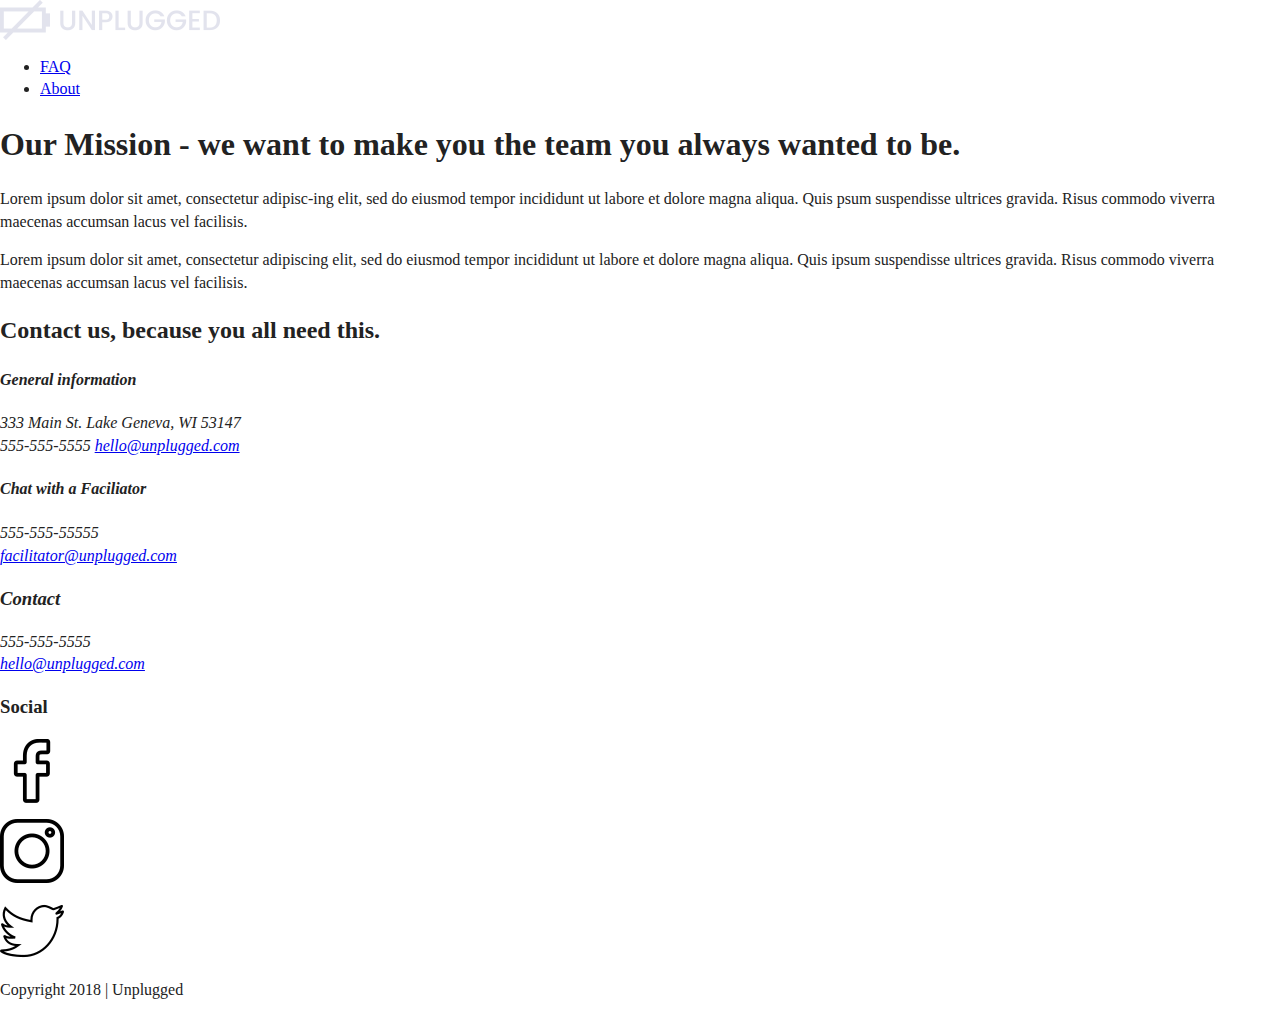
==== about/index.html @ 90037fae "HTML for About page" ====
<!doctype html>
<html class="no-js" lang="">

<head>
  <meta charset="utf-8">
  <title></title>
  <meta name="description" content="">
  <meta name="viewport" content="width=device-width, initial-scale=1">

  <link rel="manifest" href="../site.webmanifest">
  <link rel="apple-touch-icon" href="../icon.png">
  <!-- Place favicon.ico in the root directory -->

  <link rel="stylesheet" href="../css/normalize.css">
  <link rel="stylesheet" href="../css/main.css">

  <meta name="theme-color" content="#fafafa">
</head>
<body>
  <header>
    <div class="content-wrapper">
        <a href="#"><img src="../img/logo.png" alt="unplugged logo"></a>
      <div class="header-divider"></div>
        <nav>
          <ul>
            <li><a href="../faq/index.html" target="_blank">FAQ</a></li>
            <li><a href="index.html">About</a></li>
          </ul>
        </nav>
      </div>
  </header>

  <main>
    <section class="mission">
      <div class="content-wrapper">

        <div class="mission-content">
          <h1>Our Mission - we want to make you the team you always wanted to be.</h1>
          </div>
            <div>
            <p>Lorem ipsum dolor sit amet, consectetur adipisc-ing elit, sed do eiusmod tempor incididunt ut labore et dolore magna aliqua. Quis psum suspendisse ultrices gravida. Risus commodo viverra maecenas accumsan lacus vel facilisis.</p>
            <p>Lorem ipsum dolor sit amet, consectetur adipiscing elit, sed do eiusmod tempor incididunt ut labore et dolore magna aliqua. Quis ipsum suspendisse ultrices gravida. Risus commodo viverra maecenas accumsan lacus vel facilisis.</p>
            </div>
      </div>  <!-- mission contact wrapper ends -->
    </section>  <!-- contact-info -->

    <section class="map">
      <figure>
      </figure>
    </section>

    <section class="contact-section">
      <div class="content-wrapper">
          <h2>Contact us, because you all need this.</h2>
            <address class="contact-content">
          <div>
            <h4>General information</h4>
            <p>333 Main St. Lake Geneva, WI 53147<br>
              555-555-5555
              <a href="melinda_porter1215@yahoo.com" target="_blank">hello@unplugged.com</a></p>
          </div>
          <div>
            <h4>Chat with a Faciliator</h4>
            <p>555-555-55555<br>
            <a href="melinda_porter1215@yahoo.com" target="_blank">facilitator@unplugged.com</a></p>
          </div>
        </address>
      </div>
      </section>

    </main>

    <footer>
      <div class="content-wrapper">
        <div class="footer-content">
            <address class="contact">
              <h3>Contact</h3>
              <p>555-555-5555<br>
              <a href="melinda_porter1215@yahoo.com" target="_blank">hello@unplugged.com</a></p>
            </address>

          <div class="social">
            <h3>Social</h3>
            <div class="social-icons">
                <p>
                  <li><a href="http://www.facebook.com" target="_blank"><img src="../img/facebook.png" alt="facebook logo"></a></li>
                </p>
                <p>
                  <li><a href="http://www.instagram.com" target="_blank"><img src="../img/instagram.png" alt="instagram logo"></a></li>
                </p>
                <p>
                  <li><a href="http://www.twitter.com" target="_blank"><img src="../img/twitter.png" alt="twitter logo"></a></li>
                </p>
            </div>
          </div>
      </div>


      <div class="copyright">
        <p> Copyright 2018 | Unplugged</p>
      </div>
    </footer>

  <!--[if IE]>
    <p class="browserupgrade">You are using an <strong>outdated</strong> browser. Please <a href="https://browsehappy.com/">upgrade your browser</a> to improve your experience and security.</p>
  <![endif]-->

  <!-- Add your site or application content here -->

  <script src="../js/vendor/modernizr-3.8.0.min.js"></script>
  <script src="https://code.jquery.com/jquery-3.4.1.min.js" integrity="sha256-CSXorXvZcTkaix6Yvo6HppcZGetbYMGWSFlBw8HfCJo=" crossorigin="anonymous"></script>
  <script>window.jQuery || document.write('<script src="../js/vendor/jquery-3.4.1.min.js"><\/script>')</script>
  <script src="../js/plugins.js"></script>
  <script src="../js/main.js"></script>

  <!-- Google Analytics: change UA-XXXXX-Y to be your site's ID. -->
  <script>
    window.ga = function () { ga.q.push(arguments) }; ga.q = []; ga.l = +new Date;
    ga('create', 'UA-XXXXX-Y', 'auto'); ga('set','transport','beacon'); ga('send', 'pageview')
  </script>
  <script src="https://www.google-analytics.com/analytics.js" async></script>
</body>

</html>
---- css/main.css ----
/*! HTML5 Boilerplate v7.3.0 | MIT License | https://html5boilerplate.com/ */

/* main.css 2.0.0 | MIT License | https://github.com/h5bp/main.css#readme */
/*
 * What follows is the result of much research on cross-browser styling.
 * Credit left inline and big thanks to Nicolas Gallagher, Jonathan Neal,
 * Kroc Camen, and the H5BP dev community and team.
 */

/* ==========================================================================
   Base styles: opinionated defaults
   ========================================================================== */

html {
  color: #222;
  font-size: 1em;
  line-height: 1.4;
}

/*
 * Remove text-shadow in selection highlight:
 * https://twitter.com/miketaylr/status/12228805301
 *
 * Vendor-prefixed and regular ::selection selectors cannot be combined:
 * https://stackoverflow.com/a/16982510/7133471
 *
 * Customize the background color to match your design.
 */

::-moz-selection {
  background: #b3d4fc;
  text-shadow: none;
}

::selection {
  background: #b3d4fc;
  text-shadow: none;
}

/*
 * A better looking default horizontal rule
 */

hr {
  display: block;
  height: 1px;
  border: 0;
  border-top: 1px solid #ccc;
  margin: 1em 0;
  padding: 0;
}

/*
 * Remove the gap between audio, canvas, iframes,
 * images, videos and the bottom of their containers:
 * https://github.com/h5bp/html5-boilerplate/issues/440
 */

audio,
canvas,
iframe,
img,
svg,
video {
  vertical-align: middle;
}

/*
 * Remove default fieldset styles.
 */

fieldset {
  border: 0;
  margin: 0;
  padding: 0;
}

/*
 * Allow only vertical resizing of textareas.
 */

textarea {
  resize: vertical;
}

/* ==========================================================================
   Browser Upgrade Prompt
   ========================================================================== */

.browserupgrade {
  margin: 0.2em 0;
  background: #ccc;
  color: #000;
  padding: 0.2em 0;
}
.hero-area {
  background-image: url('../img/jake-melara-30679-unsplash.png');
  background: cover;
}
.form h4 a {
  background: url('../img/button.png');
}
/* ==========================================================================
   Author's custom styles
   ========================================================================== */

/* ==========================================================================
   Helper classes
   ========================================================================== */

/*
 * Hide visually and from screen readers
 */

.hidden {
  display: none !important;
}

/*
* Hide only visually, but have it available for screen readers:
* https://snook.ca/archives/html_and_css/hiding-content-for-accessibility
*
* 1. For long content, line feeds are not interpreted as spaces and small width
*    causes content to wrap 1 word per line:
*    https://medium.com/@jessebeach/beware-smushed-off-screen-accessible-text-5952a4c2cbfe
*/

.sr-only {
  border: 0;
  clip: rect(0, 0, 0, 0);
  height: 1px;
  margin: -1px;
  overflow: hidden;
  padding: 0;
  position: absolute;
  white-space: nowrap;
  width: 1px;
  /* 1 */
}

/*
* Extends the .sr-only class to allow the element
* to be focusable when navigated to via the keyboard:
* https://www.drupal.org/node/897638
*/

.sr-only.focusable:active,
.sr-only.focusable:focus {
  clip: auto;
  height: auto;
  margin: 0;
  overflow: visible;
  position: static;
  white-space: inherit;
  width: auto;
}

/*
* Hide visually and from screen readers, but maintain layout
*/

.invisible {
  visibility: hidden;
}

/*
* Clearfix: contain floats
*
* For modern browsers
* 1. The space content is one way to avoid an Opera bug when the
*    `contenteditable` attribute is included anywhere else in the document.
*    Otherwise it causes space to appear at the top and bottom of elements
*    that receive the `clearfix` class.
* 2. The use of `table` rather than `block` is only necessary if using
*    `:before` to contain the top-margins of child elements.
*/

.clearfix:before,
.clearfix:after {
  content: " ";
  /* 1 */
  display: table;
  /* 2 */
}

.clearfix:after {
  clear: both;
}

/* ==========================================================================
   EXAMPLE Media Queries for Responsive Design.
   These examples override the primary ('mobile first') styles.
   Modify as content requires.
   ========================================================================== */

@media only screen and (min-width: 35em) {
  /* Style adjustments for viewports that meet the condition */
}

@media print,
  (-webkit-min-device-pixel-ratio: 1.25),
  (min-resolution: 1.25dppx),
  (min-resolution: 120dpi) {
  /* Style adjustments for high resolution devices */
}

/* ==========================================================================
   Print styles.
   Inlined to avoid the additional HTTP request:
   https://www.phpied.com/delay-loading-your-print-css/
   ========================================================================== */

@media print {
  *,
  *:before,
  *:after {
    background: transparent !important;
    color: #000 !important;
    /* Black prints faster */
    box-shadow: none !important;
    text-shadow: none !important;
  }
  a,
  a:visited {
    text-decoration: underline;
  }
  a[href]:after {
    content: " (" attr(href) ")";
  }
  abbr[title]:after {
    content: " (" attr(title) ")";
  }
  /*
     * Don't show links that are fragment identifiers,
     * or use the `javascript:` pseudo protocol
     */
  a[href^="#"]:after,
  a[href^="javascript:"]:after {
    content: "";
  }
  pre {
    white-space: pre-wrap !important;
  }
  pre,
  blockquote {
    border: 1px solid #999;
    page-break-inside: avoid;
  }
  /*
     * Printing Tables:
     * https://web.archive.org/web/20180815150934/http://css-discuss.incutio.com/wiki/Printing_Tables
     */
  thead {
    display: table-header-group;
  }
  tr,
  img {
    page-break-inside: avoid;
  }
  p,
  h2,
  h3 {
    orphans: 3;
    widows: 3;
  }
  h2,
  h3 {
    page-break-after: avoid;
  }
}
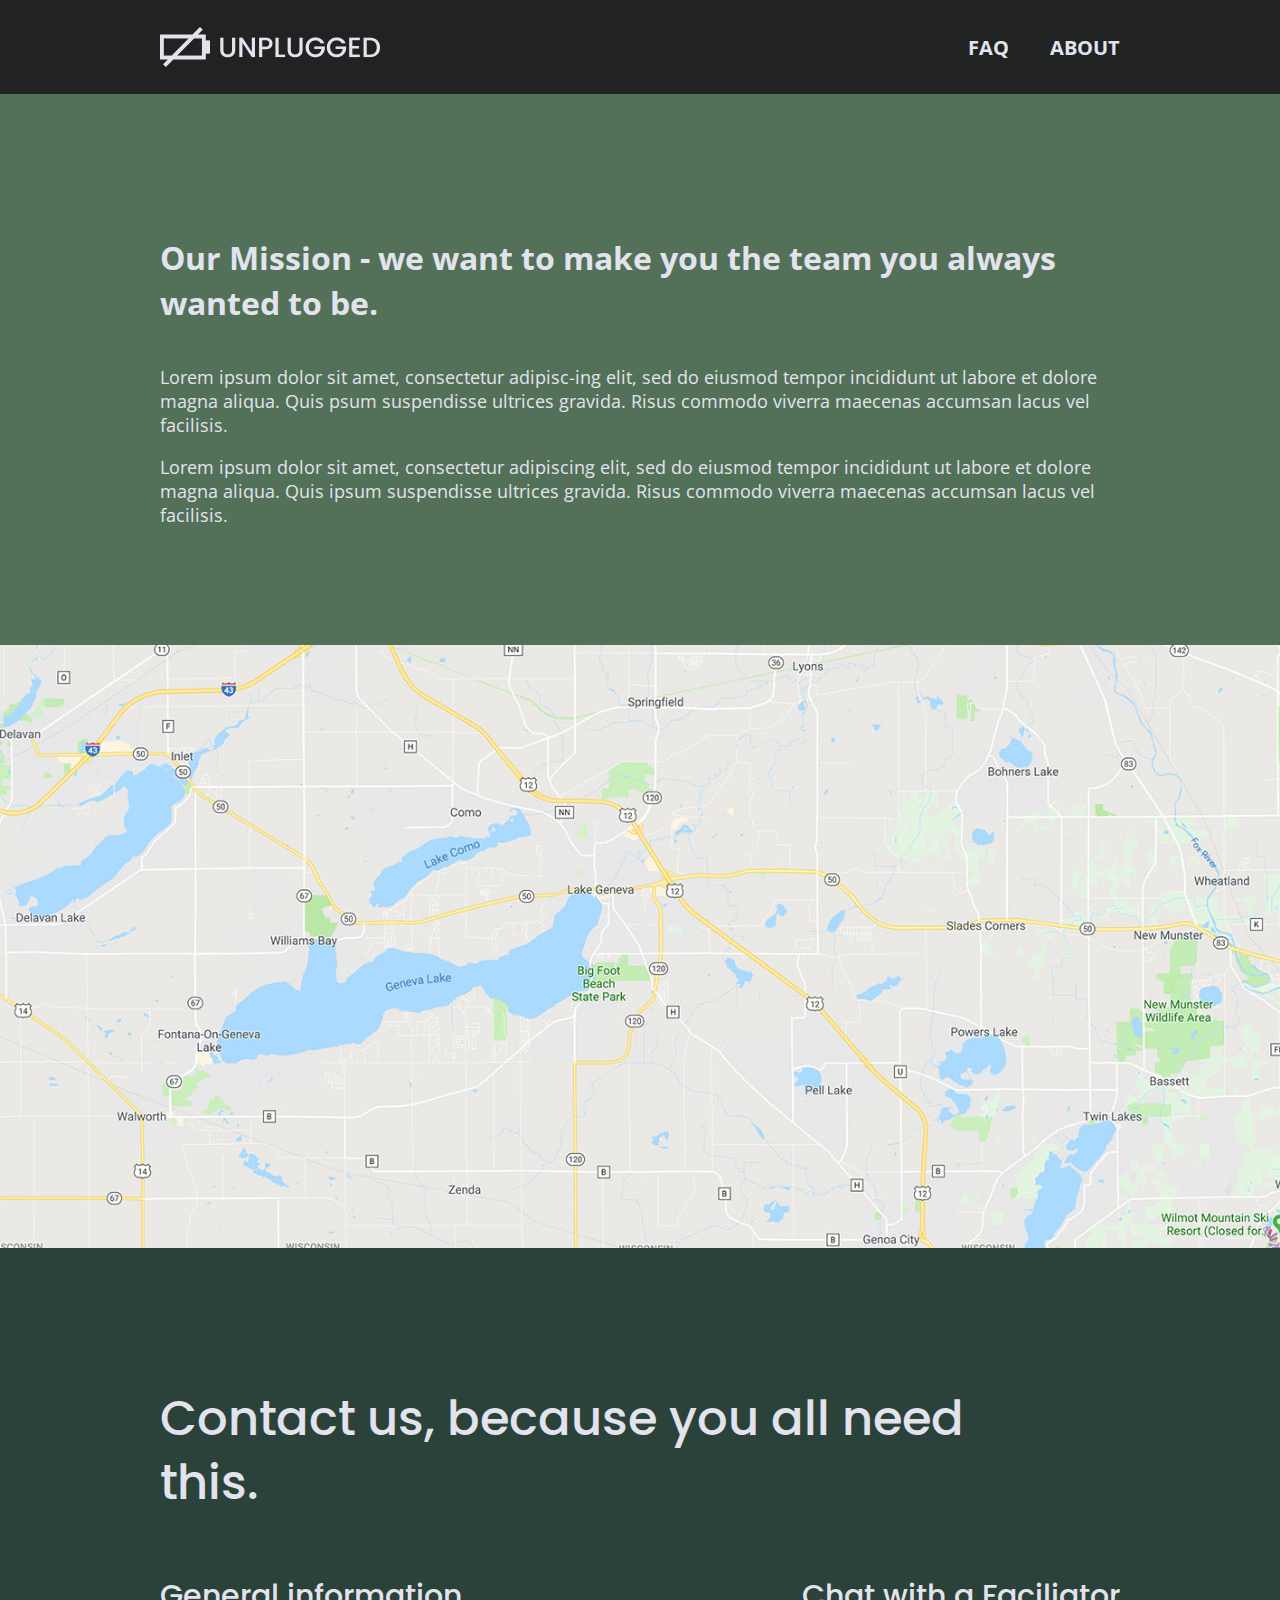
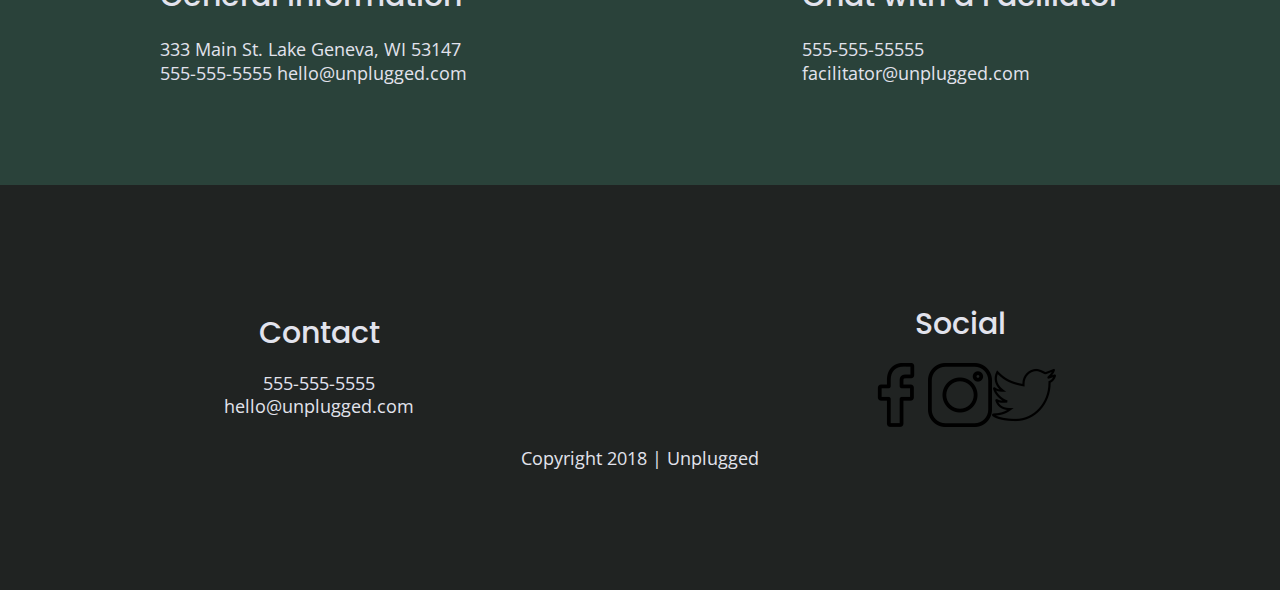
==== commit 8e19974e: "Added images" ====
--- a/about/index.html
+++ b/about/index.html
@@ -9,6 +9,8 @@
 
   <link rel="manifest" href="../site.webmanifest">
   <link rel="apple-touch-icon" href="../icon.png">
+
+<link href="https://fonts.googleapis.com/css?family=Open+Sans:400,700|Poppins:500,700" rel="stylesheet">
   <!-- Place favicon.ico in the root directory -->
 
   <link rel="stylesheet" href="../css/normalize.css">
@@ -46,6 +48,7 @@
 
     <section class="map">
       <figure>
+        <img src="../img/map.jpg" alt="location map">
       </figure>
     </section>
 
--- a/css/main.css
+++ b/css/main.css
@@ -1,6 +1,5 @@
-/*! HTML5 Boilerplate v7.3.0 | MIT License | https://html5boilerplate.com/ */
-
-/* main.css 2.0.0 | MIT License | https://github.com/h5bp/main.css#readme */
+/*! HTML5 Boilerplate v6.1.0 | MIT License | https://html5boilerplate.com/ */
+
 /*
  * What follows is the result of much research on cross-browser styling.
  * Credit left inline and big thanks to Nicolas Gallagher, Jonathan Neal,
@@ -93,17 +92,337 @@
   color: #000;
   padding: 0.2em 0;
 }
-.hero-area {
-  background-image: url('../img/jake-melara-30679-unsplash.png');
-  background: cover;
-}
-.form h4 a {
-  background: url('../img/button.png');
-}
+
 /* ==========================================================================
    Author's custom styles
    ========================================================================== */
 
+/* General Styles */
+
+html {
+	font-size: 16px;
+}
+
+body {
+  font-size: 1em;
+  font-family: 'Open Sans', sans-serif;
+  color: #e2e3ed;
+  text-align: left;
+}
+
+ul,
+ol {
+  list-style-type: none;
+}
+
+a {
+  color: #e2e3ed;
+  text-decoration: none;
+}
+
+h2 {
+  font-family: 'Poppins', sans-serif;
+  font-weight: 500;
+  font-size: 1.875em;
+}
+
+h3,
+h4 {
+  font-family: 'Poppins', sans-serif;
+  font-weight: 500;
+  font-size: 1.125em;
+  margin: 20px 0;
+}
+
+p {
+  font-size: .875em;
+  line-height: 1.285;
+}
+img {
+  width: 100%;
+}
+figure {
+  margin: 0;
+}
+address {
+ font-style: normal;
+}
+
+.content-wrapper {
+  width: 90%;
+  margin: 50px 0;
+}
+
+/* -------------------- Base Header - Footer Styles -------------------- */
+
+header,
+footer {
+  background-color: #202322;
+  display: flex;
+  justify-content: center;
+  align-items: center;
+  flex-flow: row wrap;
+}
+
+header {
+  padding: 15px 0;
+}
+
+header .content-wrapper {
+  margin: 0;
+  display: flex;
+  justify-content: center;
+  align-items: center;
+  flex-flow: row wrap;
+}
+
+.header-divider {
+  background: #3a3a3a;
+  height: 1px;
+  width: 100%;
+  margin: 10px 0 20px 0;
+}
+header figure {
+  width: 60%;
+  display: flex;
+  justify-content: center;
+  align-items: center;
+  flex-flow: row wrap;
+}
+header nav {
+  width: 60%;
+  font-size: 1.125em;
+  font-weight: 700;
+  text-transform: uppercase;
+  display: flex;
+  justify-content: space-around;
+  align-items: center;
+  flex-flow: row wrap;
+}
+
+header nav ul {
+  width: 100%;
+  display: flex;
+  justify-content: space-around;
+}
+
+header nav ul li {
+  font-size: 1.125em;
+}
+
+footer {
+  text-align: center;
+  flex-direction: column;
+}
+
+footer p {
+  margin: 0;
+}
+
+footer .content-wrapper {
+  width: 55%;
+  margin: 50px 0;
+}
+
+footer .contact {
+  margin-bottom: 50px;
+}
+
+footer .social-icons {
+  display: flex;
+  justify-content: space-around;
+  align-items: center;
+  list-style-type: none;
+}
+
+footer .social-icons p {
+  display: flex;
+  justify-content: center;
+  align-items: center;
+
+}
+
+footer .copyright {
+  margin: 20px 0;
+}
+
+/* -------------------- Mobile Styles - Homepage -------------------- */
+
+/* Hero Area */
+
+.hero-area {
+  display: flex;
+  justify-content: center;
+  flex-flow: row wrap;
+  background: url('../img/jake-melara-30679-unsplash1.jpg.jpg') center no-repeat #333;
+  background-size: cover;
+}
+
+.hero-area h1 {
+  font-size: 2.25em;
+  font-family: 'Poppins', Helvetica, Arial, sans-serif;
+  font-weight: 500;
+  line-height: 1.2;
+}
+
+/* Aside */
+
+aside {
+  background-color: #527158;
+  display: flex;
+  justify-content: center;
+  align-items: center;
+  flex-flow: row wrap;
+}
+
+aside .form{
+  margin-top: 30px;
+  padding-bottom: 1em;
+}
+
+input[type=text] {
+  box-sizing: border-box;
+  width: 100%;
+  color: #2a423a;
+  font-style: italic;
+  padding: 1em;
+}
+
+input[type=button] {
+  width: 100%;
+  padding: 20px 0;
+  margin-top: 20px;
+  background-color: #2a423a;
+  font-family: 'Poppins', Helvetica, Arial, sans-serif;
+  font-weight: 500;
+  font-size: 1.125em;
+  color: #e2e3ed;
+  border: none;
+  text-align: center;
+  text-transform: uppercase;
+}
+
+/* Features */
+
+.features {
+  display: flex;
+  justify-content: center;
+  flex-flow: row wrap;
+  background: url('../img/rawpixel-unsplash1.jpg') center no-repeat #333;
+  background-size: cover;
+
+}
+
+.features h2 {
+  margin-bottom: 1em;
+  display: flex;
+  justify-content: center;
+  padding-left: .225em;
+}
+
+.features article {
+  width: 63%;
+  margin: 30px 0;
+
+}
+
+.features .features-items {
+  display: flex;
+  justify-content: center;
+  align-items: center;
+  flex-flow: row wrap;
+}
+
+.features p {
+  text-align: center;
+  margin: 0;
+}
+
+/* Reviews */
+
+.reviews {
+  background-color: #2a423a;
+  display: flex;
+  justify-content: center;
+  flex-flow: row wrap;
+}
+
+.reviews h2 {
+  margin-bottom: .01em;
+  line-height: 1;
+}
+.iframe {
+  width: 88%;
+  display: flex;
+  flex-flow: row wrap;
+}
+
+.reviews h3 {
+  width: 55%;
+  margin: 16px 0;
+  padding-top: 1em;
+}
+.reviews p {
+  padding-bottom: 2em;
+}
+
+/* ==========================================================================
+   About Page
+   ========================================================================== */
+
+.mission {
+  background-color: #527158;
+  display: flex;
+  justify-content: center;
+  align-items: center;
+  flex-flow: row wrap;
+}
+
+.contact-section {
+  background-color: #2a423a;
+  display: flex;
+  justify-content: center;
+  align-items: center;
+  flex-flow: row wrap;
+}
+
+.contact-content p {
+  margin: 0;
+}
+
+/* ==========================================================================
+   FAQ Page
+   ========================================================================== */
+
+.faq {
+  background-color: #527158;
+  display: flex;
+  justify-content: center;
+  align-items: center;
+  flex-flow: row wrap;
+}
+
+.faq .content-wrapper {
+  margin: 50px 0 0 0;
+  display: flex;
+  justify-content: center;
+  align-items: center;
+  flex-flow: row wrap;
+}
+
+.faq h2 {
+  margin-bottom: 40px;
+  line-height: 1;
+}
+
+.faq-content {
+  margin-bottom: 50px;
+}
+
+.faq-content h4 {
+  line-height: 1.333;
+}
+
 /* ==========================================================================
    Helper classes
    ========================================================================== */
@@ -117,63 +436,63 @@
 }
 
 /*
-* Hide only visually, but have it available for screen readers:
-* https://snook.ca/archives/html_and_css/hiding-content-for-accessibility
-*
-* 1. For long content, line feeds are not interpreted as spaces and small width
-*    causes content to wrap 1 word per line:
-*    https://medium.com/@jessebeach/beware-smushed-off-screen-accessible-text-5952a4c2cbfe
-*/
-
-.sr-only {
+ * Hide only visually, but have it available for screen readers:
+ * https://snook.ca/archives/html_and_css/hiding-content-for-accessibility
+ *
+ * 1. For long content, line feeds are not interpreted as spaces and small width
+ *    causes content to wrap 1 word per line:
+ *    https://medium.com/@jessebeach/beware-smushed-off-screen-accessible-text-5952a4c2cbfe
+ */
+
+.visuallyhidden {
   border: 0;
-  clip: rect(0, 0, 0, 0);
+  clip: rect(0 0 0 0);
   height: 1px;
   margin: -1px;
   overflow: hidden;
   padding: 0;
   position: absolute;
+  width: 1px;
   white-space: nowrap;
-  width: 1px;
   /* 1 */
 }
 
 /*
-* Extends the .sr-only class to allow the element
-* to be focusable when navigated to via the keyboard:
-* https://www.drupal.org/node/897638
-*/
-
-.sr-only.focusable:active,
-.sr-only.focusable:focus {
+ * Extends the .visuallyhidden class to allow the element
+ * to be focusable when navigated to via the keyboard:
+ * https://www.drupal.org/node/897638
+ */
+
+.visuallyhidden.focusable:active,
+.visuallyhidden.focusable:focus {
   clip: auto;
   height: auto;
   margin: 0;
   overflow: visible;
   position: static;
+  width: auto;
   white-space: inherit;
-  width: auto;
-}
-
-/*
-* Hide visually and from screen readers, but maintain layout
-*/
+}
+
+/*
+ * Hide visually and from screen readers, but maintain layout
+ */
 
 .invisible {
   visibility: hidden;
 }
 
 /*
-* Clearfix: contain floats
-*
-* For modern browsers
-* 1. The space content is one way to avoid an Opera bug when the
-*    `contenteditable` attribute is included anywhere else in the document.
-*    Otherwise it causes space to appear at the top and bottom of elements
-*    that receive the `clearfix` class.
-* 2. The use of `table` rather than `block` is only necessary if using
-*    `:before` to contain the top-margins of child elements.
-*/
+ * Clearfix: contain floats
+ *
+ * For modern browsers
+ * 1. The space content is one way to avoid an Opera bug when the
+ *    `contenteditable` attribute is included anywhere else in the document.
+ *    Otherwise it causes space to appear at the top and bottom of elements
+ *    that receive the `clearfix` class.
+ * 2. The use of `table` rather than `block` is only necessary if using
+ *    `:before` to contain the top-margins of child elements.
+ */
 
 .clearfix:before,
 .clearfix:after {
@@ -193,15 +512,290 @@
    Modify as content requires.
    ========================================================================== */
 
-@media only screen and (min-width: 35em) {
-  /* Style adjustments for viewports that meet the condition */
-}
-
-@media print,
-  (-webkit-min-device-pixel-ratio: 1.25),
-  (min-resolution: 1.25dppx),
-  (min-resolution: 120dpi) {
-  /* Style adjustments for high resolution devices */
+@media only screen and (min-width:768px) {
+  /*Tablet styles here*/
+
+  /* General styles */
+  .content-wrapper {
+    max-width: 640px;
+    margin: 100px 0;
+  }
+
+  h2 {
+    font-size: 2.25em;
+    line-height: 1.333;
+}
+
+h3 {
+    font-size: 1.5em;
+    line-height: 1.25;
+}
+
+  /* Header */
+  header {
+    justify-content: space-around;
+    padding: 33px 0;
+  }
+
+  header .content-wrapper {
+    width: 100%;
+    justify-content: space-between;
+  }
+
+  header figure {
+    width: 30%;
+  }
+
+  header nav {
+    width: 20%;
+    display: flex;
+    justify-content: space-around;
+  }
+
+  header nav ul {
+    justify-content: space-between;
+  }
+
+  .header-divider {
+    display: none;
+  }
+  /* Hero Area */
+
+  .hero-area h1 {
+    font-size: 3em;
+    line-height: 1;
+    margin: 0;
+}
+
+  /* Aside */
+  aside .content-wrapper {
+    margin: 50px 0;
+    display: flex;
+    justify-content: space-between;
+    flex-flow: row wrap;
+  }
+
+  aside .content-wrapper .form-description,
+  aside .content-wrapper .form {
+    width: 40%;
+    margin: 0;
+  }
+
+  /* Features */
+
+  .features h2 {
+    margin-bottom: 20px;
+  }
+
+  .features article {
+    display: flex;
+    justify-content: center;
+    align-items: center;
+    flex-flow: column wrap;
+    flex-basis: 50%;
+  }
+
+  .features .features-item-description {
+    width: 62%;
+  }
+
+  /* Reviews */
+  .reviews article {
+    display: flex;
+    justify-content: space-between;
+  }
+
+  .reviews h2 {
+    width: 85%;
+  }
+
+  .reviews article div {
+    width: 49%;
+  }
+
+  .reviews h3 {
+    width: 75%;
+    margin: 0;
+}
+  /* Footer */
+  footer .content-wrapper {
+    width: 65%;
+    margin: 100px 0;
+  }
+
+  footer .footer-content {
+    display: flex;
+    justify-content: space-between;
+    align-items: center;
+    flex-direction: row;
+  }
+
+  footer .contact {
+    margin-bottom: 0;
+  }
+
+  footer h4 {
+    font-size: 1.5em;
+    margin-bottom: 40px;
+  }
+
+  footer p {
+      line-height: 1.285;
+  }
+
+  footer .copyright {
+    width: 100%;
+  }
+
+  /* ==========================================================================
+   About Page
+   ========================================================================== */
+
+  .mission-content {
+    display: flex;
+    justify-content: space-between;
+    align-items: center;
+    padding-top: 20px;
+  }
+
+  .mission-content p {
+    width: 45%;
+  }
+
+  .contact-section .content-wrapper h2 {
+    width: 80%;
+  }
+
+  .contact-content {
+    display: flex;
+    justify-content: space-between;
+    align-items: flex-start;
+  }
+
+  .contact-content h4 {
+    font-size: 1.5em;
+  }
+
+  /* ==========================================================================
+   FAQ Page
+   ========================================================================== */
+
+  .faq .content-wrapper {
+    justify-content: space-between;
+  }
+
+  .faq-content {
+    flex-basis: 45%;
+  }
+
+  .faq h2 {
+    width: 100%;
+  }
+
+  .faq h4,
+  .faq p {
+      font-size: .875em;
+      line-height: 1.125;
+  }
+}
+
+@media only screen and (min-width:1200px) {
+  /*Desktop styles here*/
+
+  header {
+    padding: 15px 0;
+  }
+header figure {
+  width: 25%;
+}
+  .content-wrapper {
+    max-width: 960px;
+  }
+
+  h2 {
+    font-size: 2.25em;
+  }
+
+  h3,
+  h4 {
+      font-size: 1.875em;
+  }
+
+  p {
+      font-size: 1.125em;
+      line-height: 1.333;
+  }
+  /* Hero */
+  .hero-area h1 {
+    font-size: 3.75em;
+    width: 60%;
+}
+
+  /* Aside */
+  aside .content-wrapper {
+    justify-content: space-around;
+  }
+
+  aside .content-wrapper .form-description,
+  aside .content-wrapper .form {
+    width: 30%;
+  }
+
+  .form-description p {
+    font-size: 1.125em;
+  }
+
+  /* Features */
+
+  .features h2 {
+    width: 90%;
+  }
+
+  .features article {
+    flex-basis: 33%;
+  }
+
+  /* Reviews */
+
+  .reviews h2 {
+    padding-bottom: 50px;
+  }
+
+  .reviews article div {
+    width: 42%;
+  }
+
+  footer h4 {
+    font-size: 1.875em;
+  }
+
+  /* ==========================================================================
+  About Page
+  ========================================================================== */
+
+  .mission h2,
+  .contact-section .content-wrapper h2 {
+      width: 95%;
+      font-size: 3em;
+  }
+
+  .contact-content h4 {
+    font-size: 1.875em;
+  }
+
+  /* ==========================================================================
+  FAQ Page
+  ========================================================================== */
+  .faq h2 {
+    width: 100%;
+    font-size: 3em;
+  }
+
+  .faq h4,
+  .faq p {
+      font-size: 1.125em;
+      line-height: 1;
+  }
 }
 
 /* ==========================================================================
@@ -217,6 +811,7 @@
     background: transparent !important;
     color: #000 !important;
     /* Black prints faster */
+    -webkit-box-shadow: none !important;
     box-shadow: none !important;
     text-shadow: none !important;
   }
@@ -248,7 +843,7 @@
   }
   /*
      * Printing Tables:
-     * https://web.archive.org/web/20180815150934/http://css-discuss.incutio.com/wiki/Printing_Tables
+     * http://css-discuss.incutio.com/wiki/Printing_Tables
      */
   thead {
     display: table-header-group;
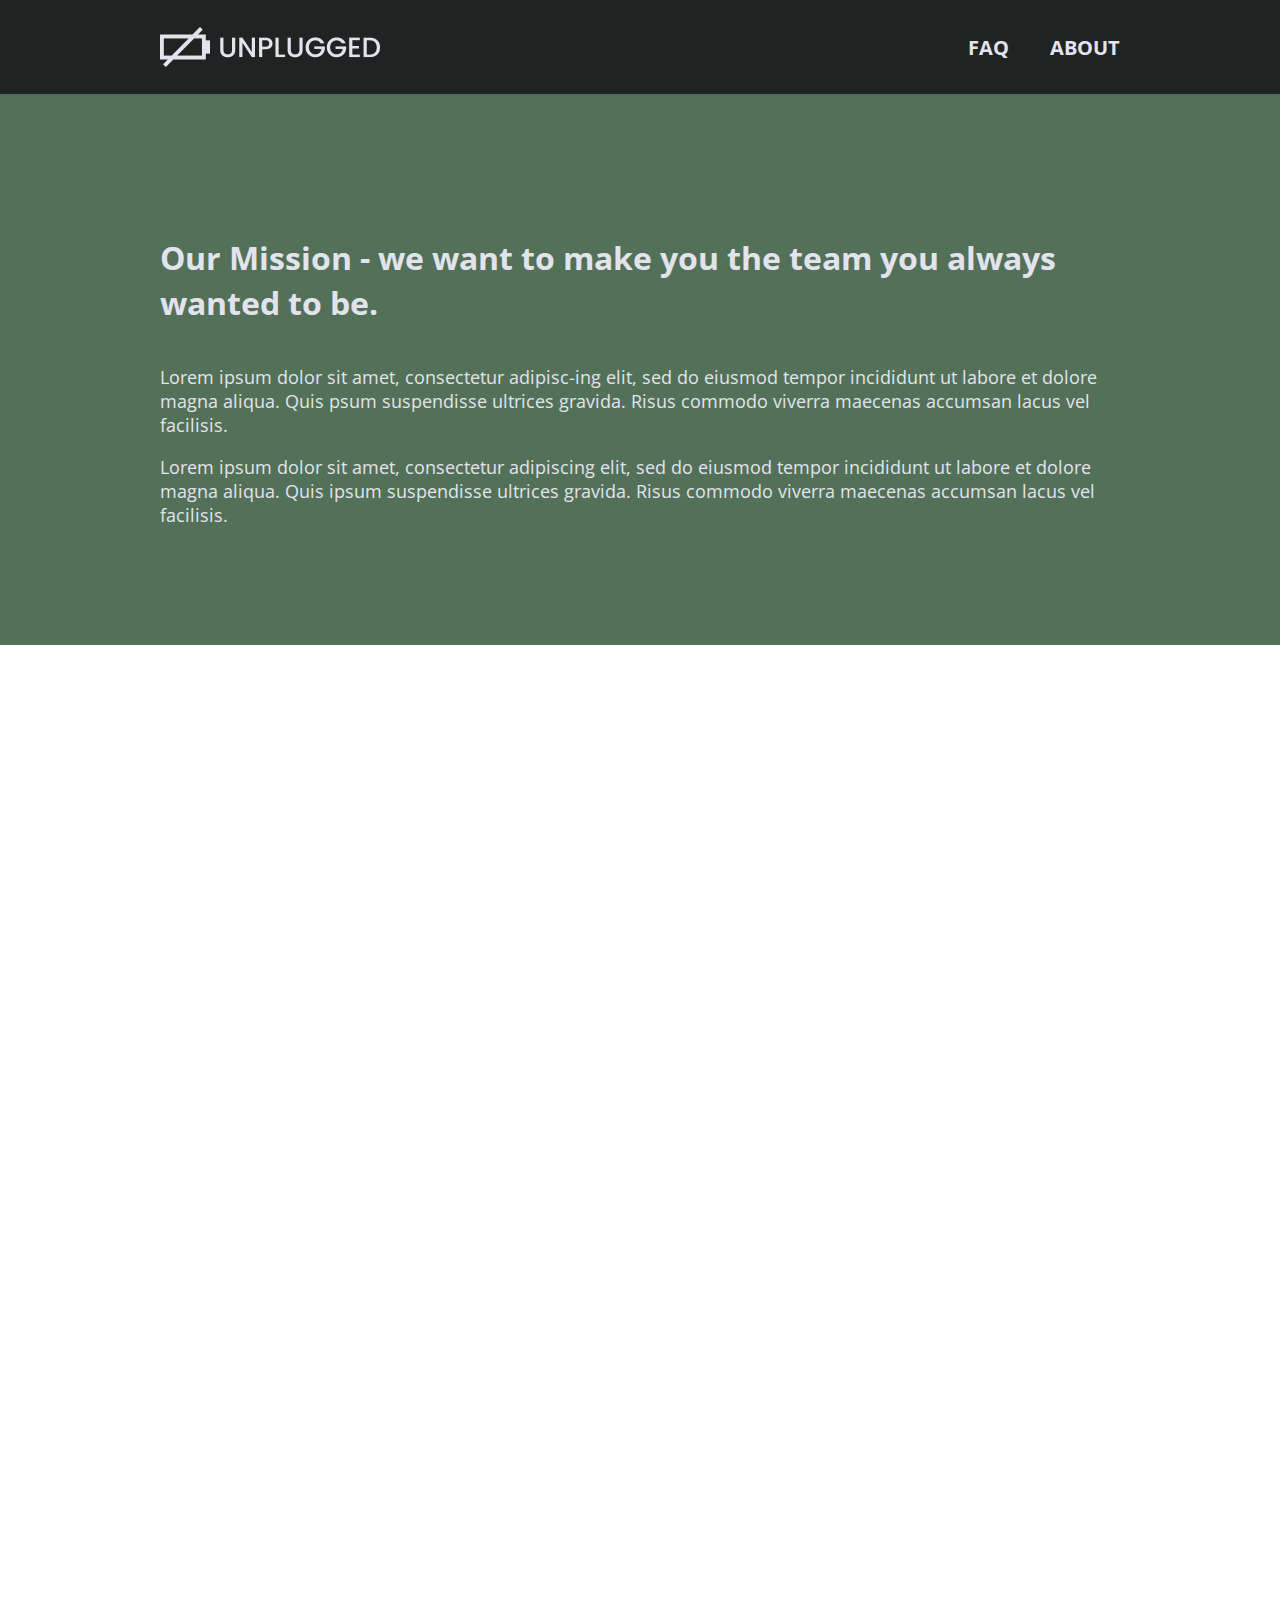
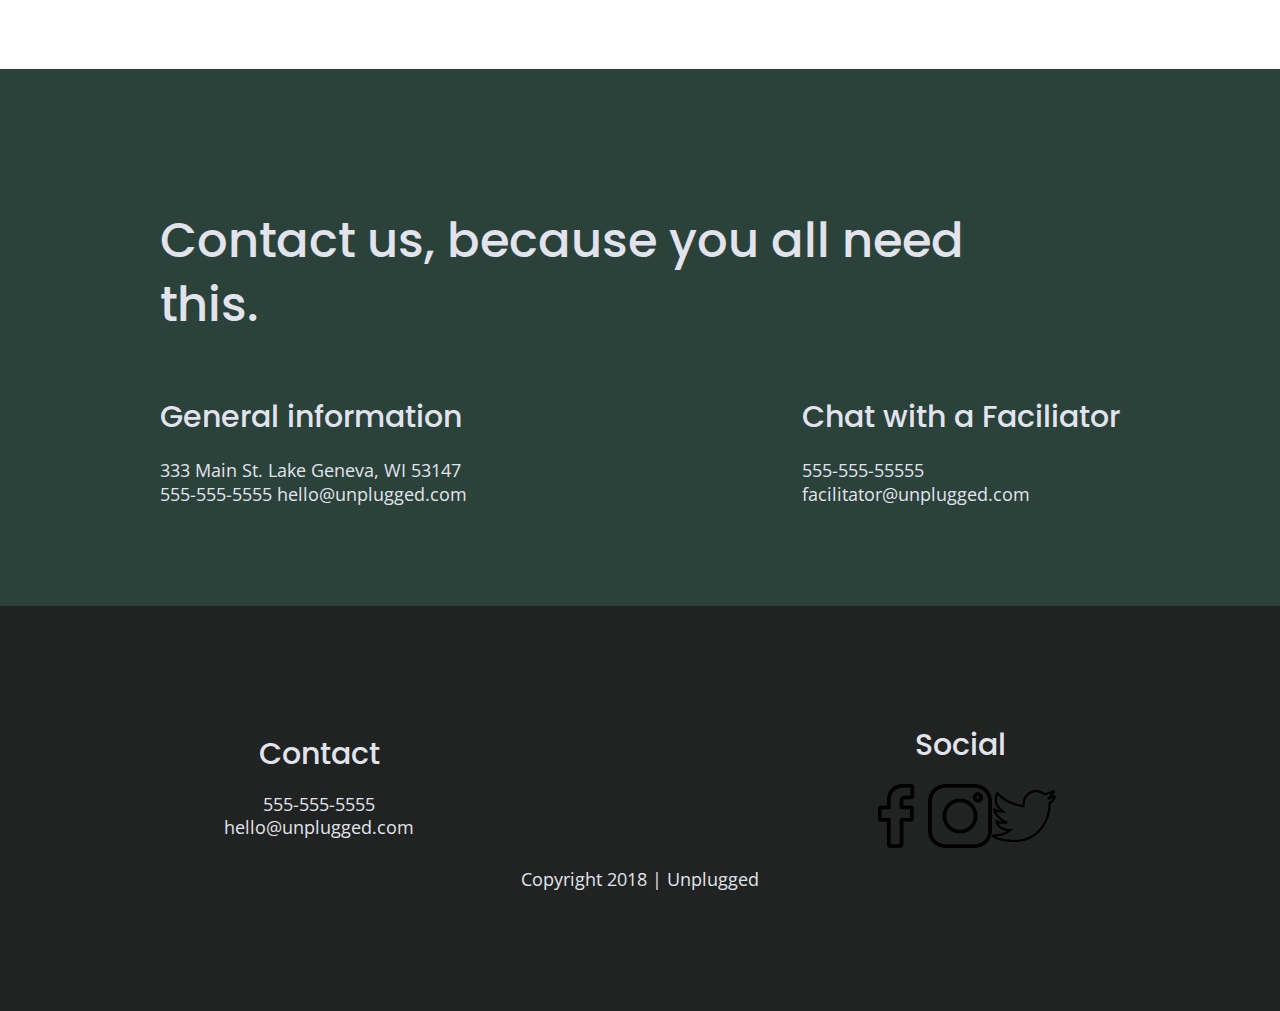
==== commit 4d94ecb1: "Inserted map" ====
--- a/about/index.html
+++ b/about/index.html
@@ -48,7 +48,8 @@
 
     <section class="map">
       <figure>
-        <img src="../img/map.jpg" alt="location map">
+        <iframe src="https://www.google.com/maps/embed?pb=!1m18!1m12!1m3!1d2976.417911394819!2d-111.83585138494355!3d41.75464668111043!2m3!1f0!2f0!3f0!3m2!1i1024!2i768!4f13.1!3m3!1m2!1s0x87547de9ddbc224d%3A0xbd369551ccf08847!2s1224%20Main%20St%2C%20Logan%2C%20UT%2084341!5e0!3m2!1sen!2sus!4v1584395636697!5m2!1sen!2sus" width="600" height="450" frameborder="0" style="border:0;" allowfullscreen="" aria-hidden="false" tabindex="0"></iframe>
+
       </figure>
     </section>
 
--- a/css/main.css
+++ b/css/main.css
@@ -377,7 +377,20 @@
   align-items: center;
   flex-flow: row wrap;
 }
-
+.map figure {
+  width: 100%
+  height: 0;
+  padding-bottom: 80%;
+  overflow: hidden;
+  position: relative;
+}
+.map iframe {
+  width: 100%;
+  height: 100%;
+  position: absolute;
+  top: 0;
+  left: 0;
+}
 .contact-section {
   background-color: #2a423a;
   display: flex;
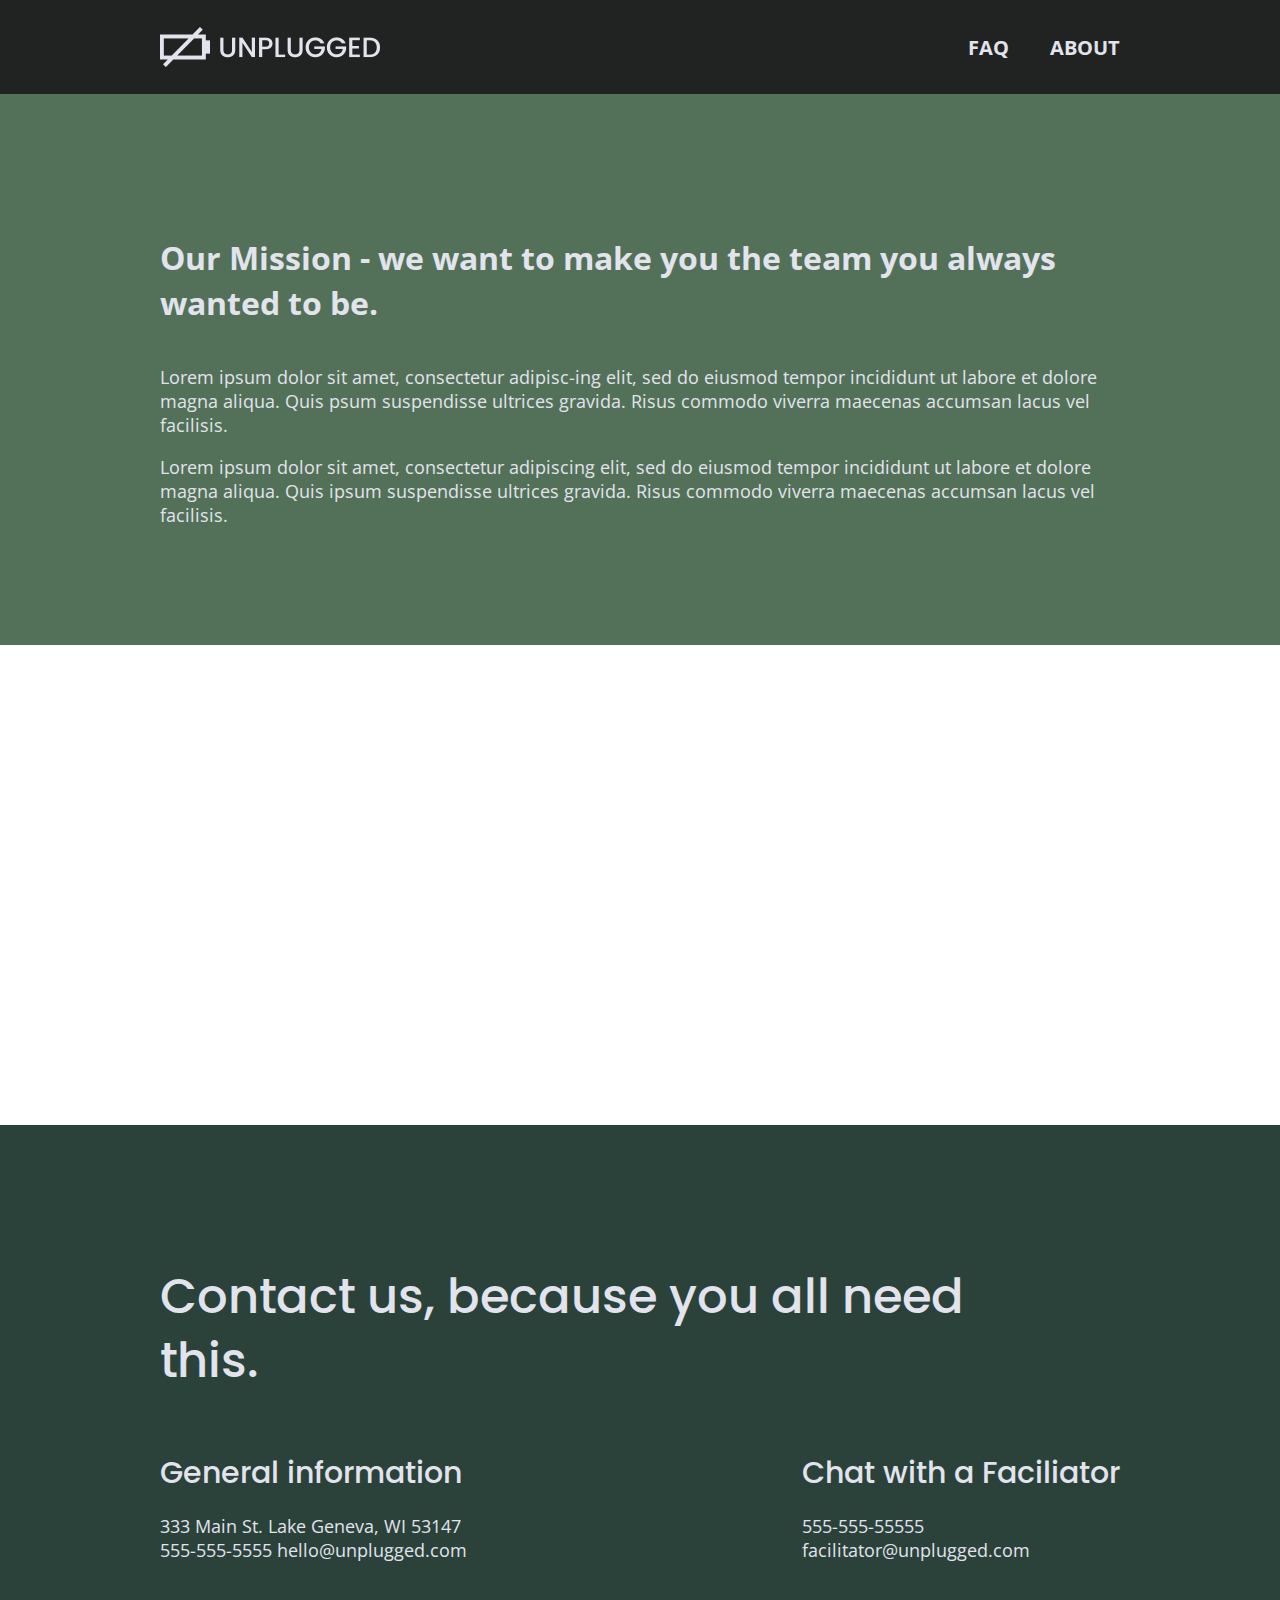
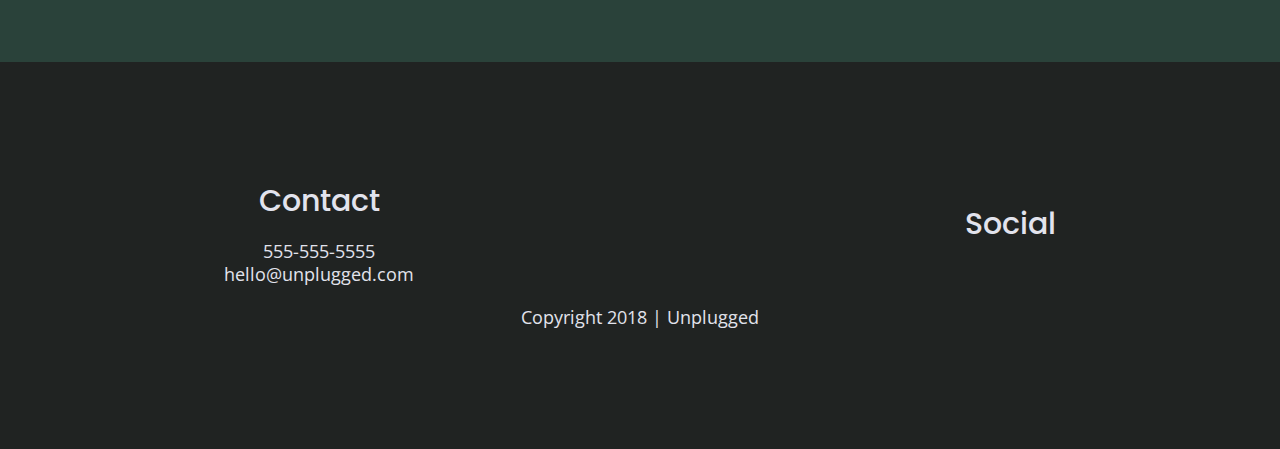
==== commit 7173e498: "Social media icons" ====
--- a/about/index.html
+++ b/about/index.html
@@ -15,6 +15,8 @@
 
   <link rel="stylesheet" href="../css/normalize.css">
   <link rel="stylesheet" href="../css/main.css">
+  <!--- icon fonts ---->
+  <link rel="stylesheet" href="https://use.fontawesome.com/releases/v5.5.0/css/all.css" integrity="sha384-B4dIYHKNBt8Bc12p+WXckhzcICo0wtJAoU8YZTY5qE0Id1GSseTk6S+L3BlXeVIU" crossorigin="anonymous">
 
   <meta name="theme-color" content="#fafafa">
 </head>
@@ -87,13 +89,13 @@
             <h3>Social</h3>
             <div class="social-icons">
                 <p>
-                  <li><a href="http://www.facebook.com" target="_blank"><img src="../img/facebook.png" alt="facebook logo"></a></li>
+                  <a href="http://www.facebook.com" target="_blank"><i class="fab fa-facebook"></i></a>
                 </p>
                 <p>
-                  <li><a href="http://www.instagram.com" target="_blank"><img src="../img/instagram.png" alt="instagram logo"></a></li>
+                  <a href="http://www.instagram.com" target="_blank"><i class="fab fa-twitter"></i></a>
                 </p>
                 <p>
-                  <li><a href="http://www.twitter.com" target="_blank"><img src="../img/twitter.png" alt="twitter logo"></a></li>
+                  <a href="http://www.twitter.com" target="_blank"><i class="fab fa-instagram"></i></a>
                 </p>
             </div>
           </div>
--- a/css/main.css
+++ b/css/main.css
@@ -138,12 +138,15 @@
   font-size: .875em;
   line-height: 1.285;
 }
+
 img {
-  width: 100%;
-}
+ width: 100%;
+}
+
 figure {
-  margin: 0;
-}
+ margin: 0;
+}
+
 address {
  font-style: normal;
 }
@@ -170,6 +173,14 @@
 
 header .content-wrapper {
   margin: 0;
+  display: flex;
+  justify-content: center;
+  align-items: center;
+  flex-flow: row wrap;
+}
+
+header figure {
+  width: 60%;
   display: flex;
   justify-content: center;
   align-items: center;
@@ -182,13 +193,7 @@
   width: 100%;
   margin: 10px 0 20px 0;
 }
-header figure {
-  width: 60%;
-  display: flex;
-  justify-content: center;
-  align-items: center;
-  flex-flow: row wrap;
-}
+
 header nav {
   width: 60%;
   font-size: 1.125em;
@@ -232,14 +237,12 @@
   display: flex;
   justify-content: space-around;
   align-items: center;
-  list-style-type: none;
 }
 
 footer .social-icons p {
   display: flex;
   justify-content: center;
   align-items: center;
-
 }
 
 footer .copyright {
@@ -251,11 +254,13 @@
 /* Hero Area */
 
 .hero-area {
-  display: flex;
-  justify-content: center;
-  flex-flow: row wrap;
-  background: url('../img/jake-melara-30679-unsplash1.jpg.jpg') center no-repeat #333;
+  background: url('../img/jake-unsplash.jpg');
   background-size: cover;
+  background-position: center;
+  min-height: 500px;
+  display: flex;
+  justify-content: center;
+  flex-flow: row wrap;
 }
 
 .hero-area h1 {
@@ -305,25 +310,21 @@
 /* Features */
 
 .features {
-  display: flex;
-  justify-content: center;
-  flex-flow: row wrap;
-  background: url('../img/rawpixel-unsplash1.jpg') center no-repeat #333;
+  background: url('../img/rawpixel-unsplash1.jpg');
   background-size: cover;
-
+  background-position: center;
+  display: flex;
+  justify-content: center;
+  flex-flow: row wrap;
 }
 
 .features h2 {
-  margin-bottom: 1em;
-  display: flex;
-  justify-content: center;
-  padding-left: .225em;
+  margin-bottom: 60px;
 }
 
 .features article {
   width: 63%;
   margin: 30px 0;
-
 }
 
 .features .features-items {
@@ -332,8 +333,14 @@
   align-items: center;
   flex-flow: row wrap;
 }
-
-.features p {
+.features article i {
+  font-size: 3.75em;
+    margin-bottom: 40px;
+    display: flex;
+  justify-content: center;
+  align-items: center;
+}
+.features article p {
   text-align: center;
   margin: 0;
 }
@@ -348,22 +355,23 @@
 }
 
 .reviews h2 {
-  margin-bottom: .01em;
+  margin-bottom: 40px;
   line-height: 1;
-}
-.iframe {
-  width: 88%;
-  display: flex;
-  flex-flow: row wrap;
 }
 
 .reviews h3 {
   width: 55%;
-  margin: 16px 0;
-  padding-top: 1em;
-}
-.reviews p {
-  padding-bottom: 2em;
+  margin: 20px 0;
+}
+.social-icons i {
+  font-size: 4em;
+  border-radius: 5em;
+  width: 100%;
+  height: 100%;
+  display: flex;
+  justify-content: space-between;
+  background: #527158;
+  background-size: cover;
 }
 
 /* ==========================================================================
@@ -377,13 +385,15 @@
   align-items: center;
   flex-flow: row wrap;
 }
+
 .map figure {
-  width: 100%
+  width: 100%;
   height: 0;
-  padding-bottom: 80%;
+  padding-bottom: 125%;
   overflow: hidden;
   position: relative;
 }
+
 .map iframe {
   width: 100%;
   height: 100%;
@@ -391,6 +401,7 @@
   top: 0;
   left: 0;
 }
+
 .contact-section {
   background-color: #2a423a;
   display: flex;
@@ -537,12 +548,12 @@
   h2 {
     font-size: 2.25em;
     line-height: 1.333;
-}
-
-h3 {
-    font-size: 1.5em;
-    line-height: 1.25;
-}
+  }
+
+  h3 {
+      font-size: 1.5em;
+      line-height: 1.25;
+  }
 
   /* Header */
   header {
@@ -561,8 +572,6 @@
 
   header nav {
     width: 20%;
-    display: flex;
-    justify-content: space-around;
   }
 
   header nav ul {
@@ -573,6 +582,10 @@
     display: none;
   }
   /* Hero Area */
+
+  .hero-area {
+    min-height: 600px;
+  }
 
   .hero-area h1 {
     font-size: 3em;
@@ -590,7 +603,7 @@
 
   aside .content-wrapper .form-description,
   aside .content-wrapper .form {
-    width: 40%;
+    width: 35%;
     margin: 0;
   }
 
@@ -618,10 +631,12 @@
     justify-content: space-between;
   }
 
+
   .reviews h2 {
     width: 85%;
   }
 
+  .reviews article figure,
   .reviews article div {
     width: 49%;
   }
@@ -629,7 +644,7 @@
   .reviews h3 {
     width: 75%;
     margin: 0;
-}
+  }
   /* Footer */
   footer .content-wrapper {
     width: 65%;
@@ -675,6 +690,10 @@
     width: 45%;
   }
 
+  .map figure {
+    padding-bottom: 45.5%;
+  }
+
   .contact-section .content-wrapper h2 {
     width: 80%;
   }
@@ -718,9 +737,7 @@
   header {
     padding: 15px 0;
   }
-header figure {
-  width: 25%;
-}
+
   .content-wrapper {
     max-width: 960px;
   }
@@ -741,7 +758,7 @@
   /* Hero */
   .hero-area h1 {
     font-size: 3.75em;
-    width: 60%;
+    width: 80%;
 }
 
   /* Aside */
@@ -751,7 +768,7 @@
 
   aside .content-wrapper .form-description,
   aside .content-wrapper .form {
-    width: 30%;
+    width: 40%;
   }
 
   .form-description p {
@@ -774,22 +791,30 @@
     padding-bottom: 50px;
   }
 
+
+  .reviews article figure,
   .reviews article div {
-    width: 42%;
+    width: 49%;
   }
 
   footer h4 {
     font-size: 1.875em;
   }
-
   /* ==========================================================================
   About Page
   ========================================================================== */
+  .map figure {
+    padding-bottom: 37.5%;
+  }
 
   .mission h2,
   .contact-section .content-wrapper h2 {
       width: 95%;
       font-size: 3em;
+  }
+  .social-icons i {
+    width: 50%;
+    font-size: 5em;
   }
 
   .contact-content h4 {
@@ -875,4 +900,3 @@
   h3 {
     page-break-after: avoid;
   }
-}
